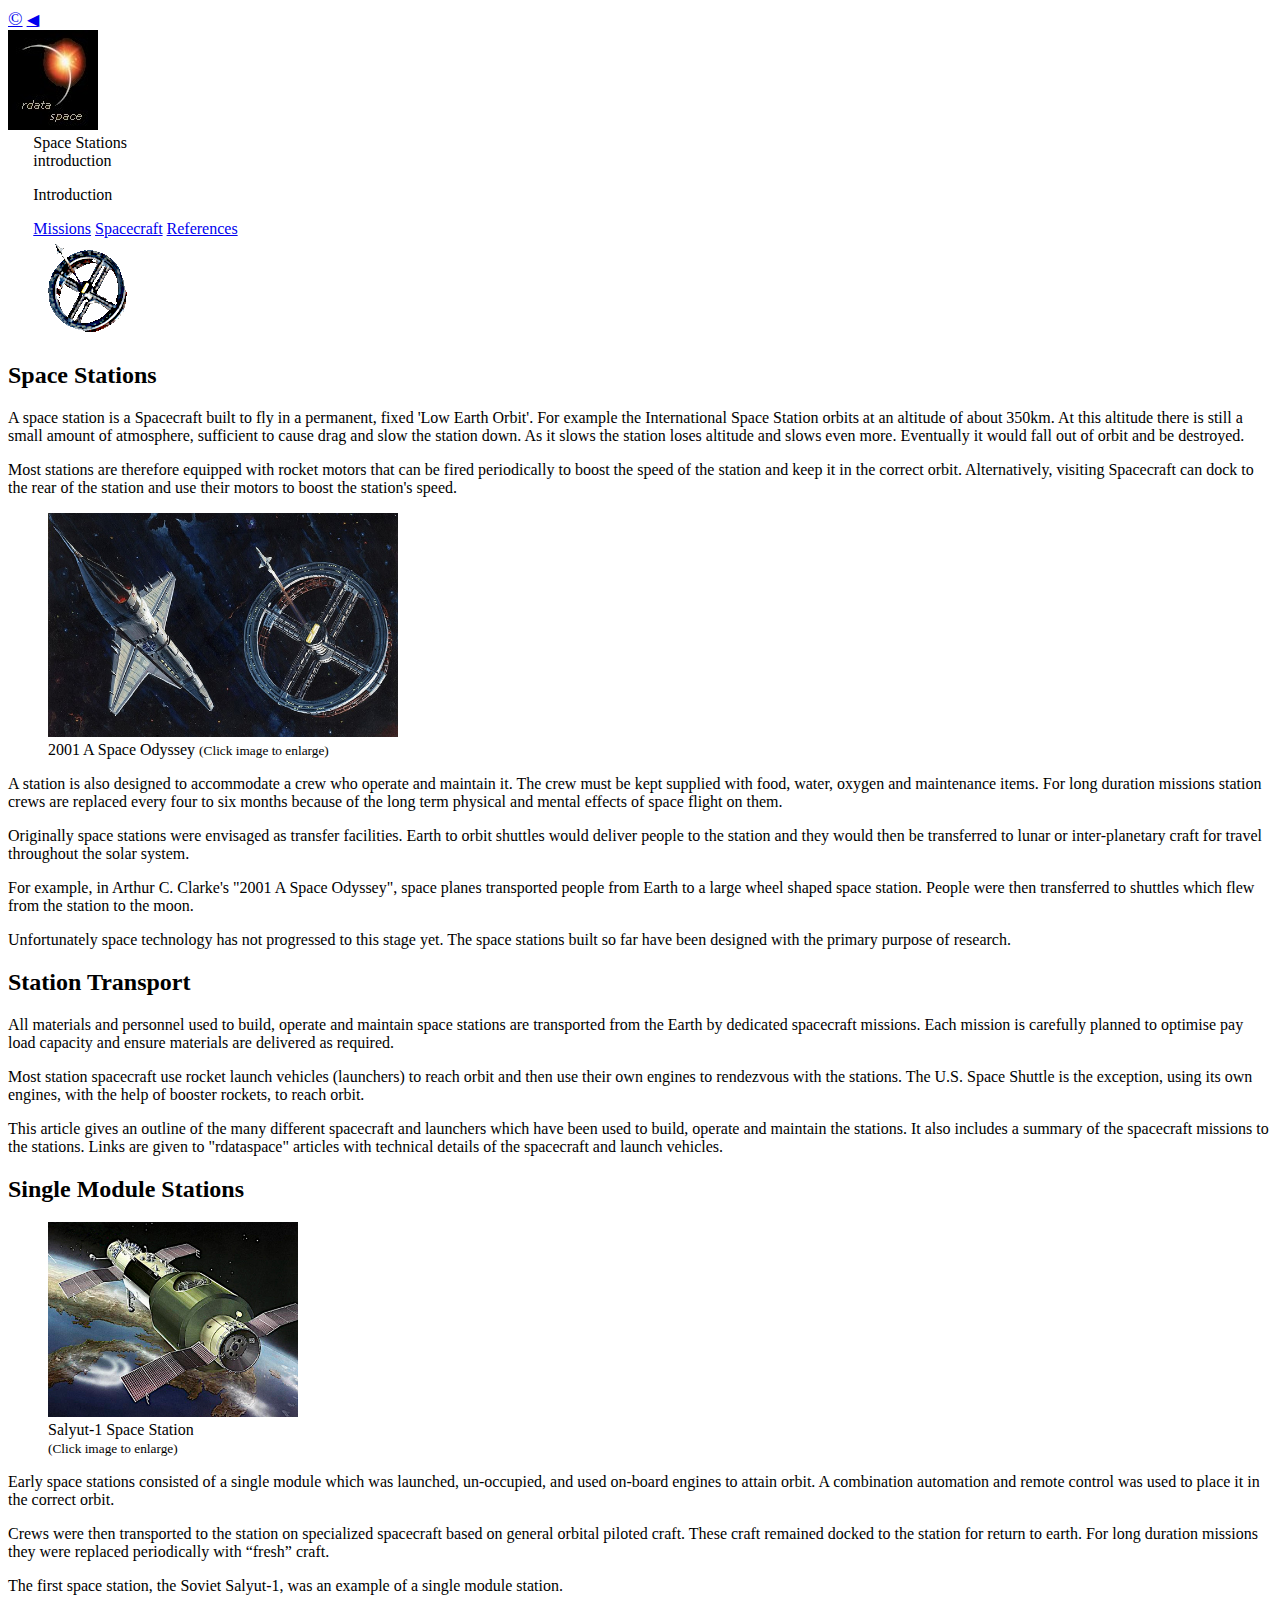
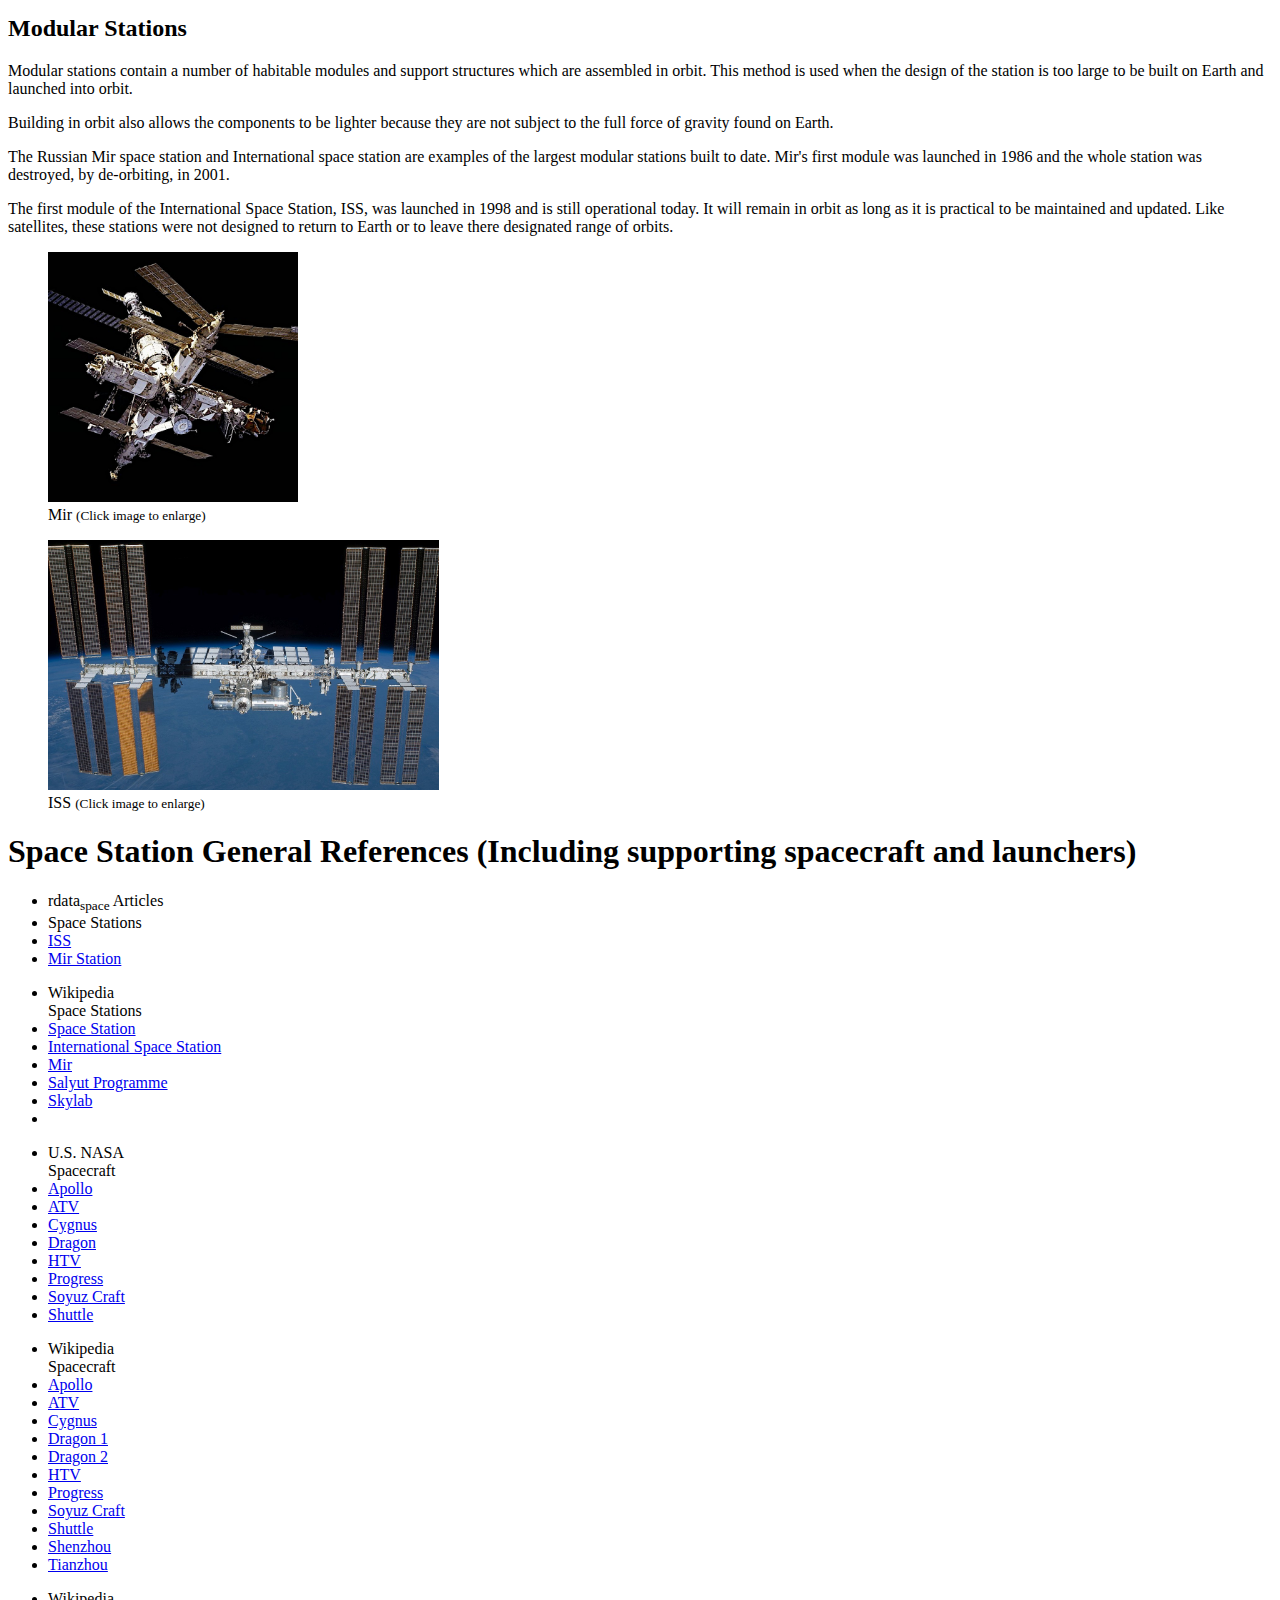
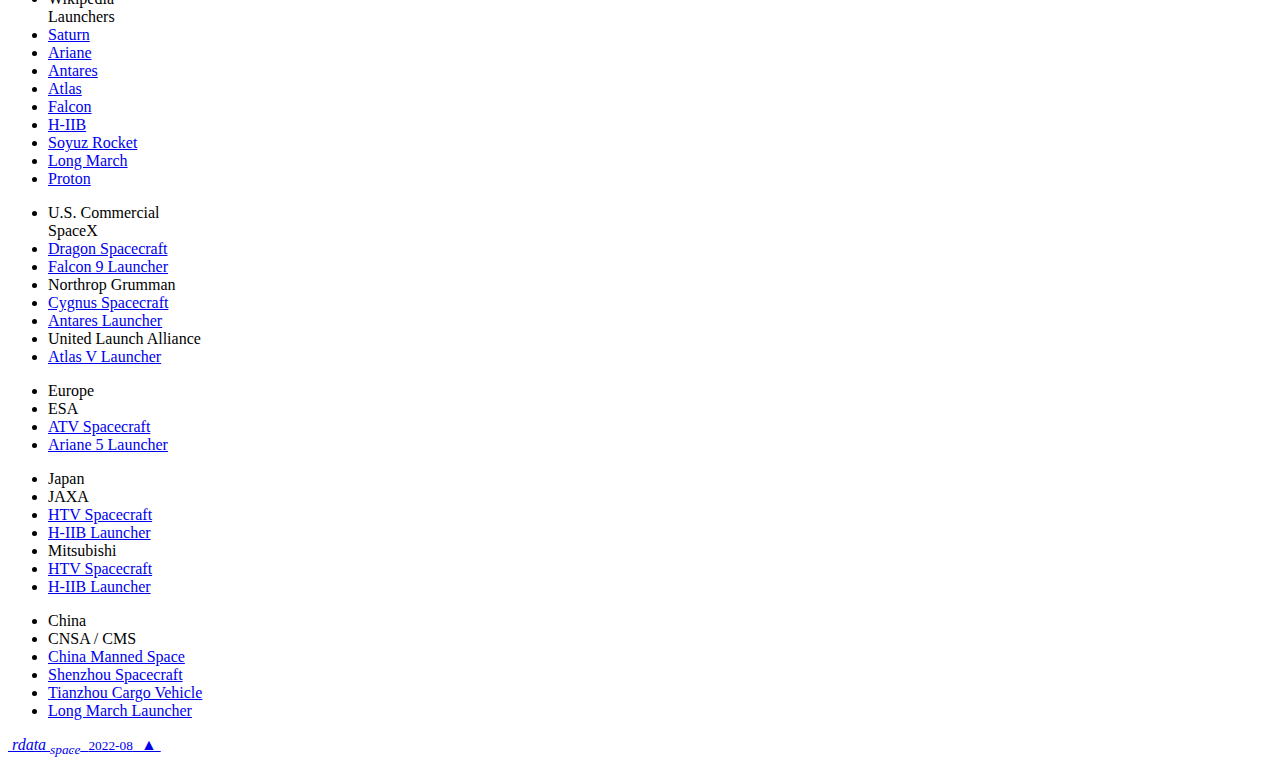
==== index.html @ 97874448 "Add files via upload" ====
<!DOCTYPE html>

<html lang="en-US">

	<!-- Head -->

	<head>
		<!-- Global site tag (gtag.js) - Google Analytics -->
		<script async src="https://www.googletagmanager.com/gtag/js?id=UA-134709557-1"></script>
		<script>
			window.dataLayer = window.dataLayer || [];
			function gtag(){dataLayer.push(arguments);}
			gtag('js', new Date());

			gtag('config', 'UA-134709557-1');
		</script>
		
		<meta charset="utf-8">
		<meta name="author" content="rdataspace">
		<meta name="description" content="An overview of all missions flown to explore our solar system.">
		<title>Space Stations - Introduction</title>
		<meta name="viewport" content="width=device-width, initial-scale=1">
		<link rel="stylesheet" type="text/css" href="stations.css">
		<link rel="stylesheet" type="text/css" href="lightbox.css">
		<link rel="Shortcut Icon" href="rdata.ico" type="image/x-icon">
		<script type="text/javascript" src="jquery.js"></script>
		<script type="text/javascript" src="lightbox.js"></script>
	</head>
	
	<body class="background">

		<!-- Header -->

		<div class="gridHeader">
			<div class="flexRow-sb">
				<div class="flexCol">
					<a class="hlink" href="https://creativecommons.org/publicdomain/zero/1.0/" title="External link to license site" target="_blank" style="margin: 1rem 0rem 1.2rem 0rem; font-size: larger;">&#169;</a>
					<a class="hlink" href="https://rdataspace.github.io/portal/" title="Go to rdataspace Portal">&#9664;</a>
				</div>	
				<a class="ilink" href="https://rdataspace.github.io/portal/" title="Go to rdataspace Portal"><img src="images/logo-rdataspace.jpg" alt="rdataspace logo" ></a>
			</div>

			<div class="flexCol" style="margin-left: 2%;">
				<div class="headerText-1">Space Stations</div>
				<div class="headerText-2">introduction</div>
				<div class="flexRow-sb" style="width: 45%;">
					<p>Introduction</p>
					<a class="hlink" href="missions.html" title="Missions page">Missions</a>
					<a class="hlink" href="spacecraft.html" title="Spacecraft page">Spacecraft</a>
					<a class="hlink" href="#ref" title="References">References</a>
				</div>
			</div>
				
			<img src="images/header-pic.png" alt="Header Pic">
		</div>

		<!-- Introduction -->

		<section>
			<div class="grid-2col">

				<!-- Left col -->

				<div class="leftCol">
					<div class="barH2"><h2>Space Stations</h2>
					</div>
					<p class="padt">A space station is a Spacecraft built to fly in a permanent, fixed 'Low Earth Orbit'. For example the International Space Station orbits at an altitude of about 350km. At this altitude there is still a small amount of atmosphere, sufficient to cause drag and slow the station down. As it slows the station loses altitude and slows even more. Eventually it would fall out of orbit and be destroyed.</p>
					<p>Most stations are therefore equipped with rocket motors that can be fired periodically to boost the speed of the station and keep it in the correct orbit. Alternatively, visiting Spacecraft can dock to the rear of the station and use their motors to boost the station's speed.</p>
					<figure class="fl mr">
						<a href="images/2001-a-space-odyssey.jpg" rel="lightbox" data-title="2001 A Space Odyssey <small>(Click background to close)</small>" title="Click image to enlarge"><img class="shadow-gold fade" src="images/2001-a-space-odyssey.jpg" alt="2001" width="350px"></a>
						<figcaption>2001 A Space Odyssey <small>(Click image to enlarge)</small></figcaption>
					</figure>
					<p>A station is also designed to accommodate a crew who operate and maintain it. The crew must be kept supplied with food, water, oxygen and maintenance items. For long duration missions station crews are replaced every four to six months because of the long term physical and mental effects of space flight on them.</p>
					<p>Originally space stations were envisaged as transfer facilities. Earth to orbit shuttles would deliver people to the station and they would then be transferred to lunar or inter-planetary craft for travel throughout the solar system.</p>
					<p>For example, in Arthur C. Clarke's "2001 A Space Odyssey", space planes transported people from Earth to a large wheel shaped space station. People were then transferred to shuttles which flew from the station to the moon.</p>
					<p>Unfortunately space technology has not progressed to this stage yet. The space stations built so far have been designed with the primary purpose of research.<span id="transport"></span>
					</p>

					<div class="barH2"><h2>Station Transport</h2>
					</div>
					<p>All materials and personnel used to build, operate and maintain space stations are transported from the Earth by dedicated spacecraft missions. Each mission is carefully planned to optimise pay load capacity and ensure materials are delivered as required.</p> 
					<p>Most station spacecraft use rocket launch vehicles (launchers) to reach orbit and then use their own engines to rendezvous with the stations. The U.S. Space Shuttle is the exception, using its own engines, with the help of booster rockets, to reach orbit.</p>
					<p>This article gives an outline of the many different spacecraft and launchers which have been used to build, operate and maintain the stations. It also includes a summary of the spacecraft missions to the stations. Links are given to &quot;rdataspace&quot; articles with technical details of the spacecraft and launch vehicles.</p>
				</div>

				<!-- Right col -->

				<div class="rightCol">
					<div class="barH2"><h2>Single Module Stations</h2>
					</div>
					<figure class="fr ml mt">
						<a href="images/salyut-1.jpg" rel="lightbox" data-title="Salyut 1, the first Space Station, with a Soyuz crew transport approaching. <small>(Credit: fircroft.com) (Click background to close)</small>" title="Salyut 1"><img class="shadow-gold fade" src="images/salyut-1.jpg" alt="Salyut 1" width="250px"></a>
						<figcaption>Salyut-1 Space Station<br>
							<small>(Click image to enlarge)</small></figcaption>
					</figure>
					<p class="padt">Early space stations consisted of a single module which was launched, un-occupied, and used on-board engines to attain orbit. A combination automation and remote control was used to place it in the correct orbit.</p>
					<p>Crews were then transported to the station on specialized spacecraft based on general orbital piloted craft. These craft remained docked to the station for return to earth. For long duration missions they were replaced periodically with <q>fresh</q> craft.</p>
					<p>The first space station, the Soviet Salyut-1, was an example of a single module station.</p>

					<div class="barH2"><h2>Modular Stations</h2>
					</div>
					<p>Modular stations contain a number of habitable modules and support structures which are assembled in orbit. This method is used when the design of the station is too large to be built on Earth and launched into orbit.</p>
					<p>Building in orbit also allows the components to be lighter because they are not subject to the full force of gravity found on Earth.</p>
					<p>The Russian Mir space station and International space station are examples of the largest modular stations built to date. Mir's first module was launched in 1986 and the whole station was destroyed, by de-orbiting, in 2001.</p>
					<p>The first module of the International Space Station, ISS, was launched in 1998 and is still operational today. It will remain in orbit as long as it is practical to be maintained and updated. Like satellites, these stations were not designed to return to Earth or to leave there designated range of orbits.</p>

					<div class="flexRow-sa">
						<figure class="mt">
							<a href="images/mir-sts-81.jpg" rel="lightbox" data-title="Mir Space Station from Shuttle STS-81 <small>(Credit: NASA)<br>
								(Click background to close)</small>" title="Mir Space Station (Click image to enlarge)</small>"><img class="shadow-gold fade" src="images/mir-sts-81.jpg" alt="Mir" height="250px"></a>
								<figcaption>Mir <small>(Click image to enlarge)</small></figcaption>
						</figure>
						<figure class="mt">
							<a href="images/iss-2011.jpg" rel="lightbox" data-title="ISS in 2011 <small>(Credit: NASA)(Click background to close)</small>" title="Click image to enlarge"><img class="shadow-gold fade" src="images/iss-2011.jpg" alt="ISS 2011" height="250px"></a>
							<figcaption>ISS <small>(Click image to enlarge)</small></figcaption>
						</figure>
					</div>
				</div>
			</div>
		</section>

		<!-- References -->

		<span id="ref"></span>

		<section>

			<div class="barH1"><h1>Space Station General References (Including supporting spacecraft and launchers)</h1>
			</div>

			<div class="flexRow-sb mt mr mb ml">

				<!-- rdataspace - Space stations -->

				<ul class="blank">
					<li>rdata<sub>space</sub> Articles</li>
					<li class="color">Space Stations</li>
					<li><a class="elink" href="https://rdataspace.github.io/station_iss/" target="_blank" title="rdataspace Article - ISS">ISS</a></li>
					<li><a class="elink" href="https://rdataspace.github.io/station_mir/" target="_blank" title="rdataspace Article - Mir">Mir Station</a></li>
				</ul>

				<!-- Wikipedia - Space Stations -->

				<ul class="blank">
					<li>Wikipedia<br>
						<span class="color">Space Stations</span></li>
					<li><a class="elink" href="https://en.wikipedia.org/wiki/Space_station" target="_blank" title="External Link">Space Station</a></li>
					<li><a class="elink" href="https://en.wikipedia.org/wiki/International_Space_Station" target="_blank" title="External Link">International Space Station</a></li>
					<li><a class="elink" href="https://en.wikipedia.org/wiki/Mir" target="_blank" title="External Link">Mir</a></li>
					<li><a class="elink" href="https://en.wikipedia.org/wiki/Salyut_programme" target="_blank" title="External Link">Salyut Programme</a></li>
					<li><a class="elink" href="https://en.wikipedia.org/wiki/Skylab" target="_blank" title="External Link">Skylab</a></li>
					<li><a class="elink" href="https://en.wikipedia.org/wiki/" target="_blank" title="External Link"></a></li>
				</ul>
				
				<!-- NASA - Spacecraft -->

				<ul class="blank">
					<li>U.S. NASA<br>
						<span class="color">Spacecraft</span></li>
					<li><a class="elink" href="https://www.nasa.gov/mission_pages/apollo/missions/index.html" target="_blank" title="External Link">Apollo</a></li>
					<li><a class="elink" href="https://www.nasa.gov/mission_pages/station/structure/atv.html#.WdRbZ9Fx2Hs" target="_blank" title="External Link">ATV</a></li>
					<li><a class="elink" href="https://www.nasa.gov/mission_pages/station/structure/elements/cygnus.html#.WdNj2dFx2Hs" target="_blank" title="External Site">Cygnus</a></li>
					<li><a class="elink" href="https://www.nasa.gov/mission_pages/station/structure/elements/dragon.html#.WdNip9Fx2Hs" target="_blank" title="External Site">Dragon</a></li>
					<li><a class="elink" href="https://www.nasa.gov/mission_pages/station/structure/elements/htv.html#.WdRtU9Fx2Hs" target="_blank" title="External Link">HTV</a></li>
					<li><a class="elink" href="https://www.nasa.gov/mission_pages/station/structure/elements/progress_about.html" target="_blank" title="External Site">Progress</a></li>
					<li><a class="elink" href="https://www.nasa.gov/audience/forstudents/k-4/stories/nasa-knows/what-is-the-soyuz-spacecraft-k-4" target="_blank" title="External Site">Soyuz Craft</a></li>
					<li><a class="elink" href="https://www.nasa.gov/mission_pages/shuttle/main/index.html" target="_blank" title="External Site">Shuttle</a></li>
				</ul>

				<!-- Wikipedia - Spacecraft -->

				<ul class="blank">
					<li>Wikipedia<br>
						<span class="color">Spacecraft</span></li>
					<li><a class="elink" href="https://en.wikipedia.org/wiki/Apollo_program" target="_blank" title="External Link">Apollo</a></li>
					<li><a class="elink" href="https://en.wikipedia.org/wiki/Automated_Transfer_Vehicle" target="_blank" title="External Link">ATV</a></li>
					<li><a class="elink" href="https://en.wikipedia.org/wiki/Cygnus_(spacecraft)" target="_blank" title="External Link">Cygnus</a></li>
					<li><a class="elink" href="https://en.wikipedia.org/wiki/SpaceX_Dragon" target="_blank" title="External Link">Dragon 1</a></li>
					<li><a class="elink" href="https://en.wikipedia.org/wiki/SpaceX_Dragon_2" target="_blank" title="External Link">Dragon 2</a></li>
					<li><a class="elink" href="https://en.wikipedia.org/wiki/H-II_Transfer_Vehicle" target="_blank" title="External Link">HTV</a></li>
					<li><a class="elink" href="https://en.wikipedia.org/wiki/Progress_(spacecraft)" target="_blank" title="External Link">Progress</a></li>
					<li><a class="elink" href="https://en.wikipedia.org/wiki/Soyuz_(spacecraft)" target="_blank" title="External Link">Soyuz Craft</a></li>
					<li><a class="elink" href="https://en.wikipedia.org/wiki/Space_Shuttle" target="_blank" title="External Link">Shuttle</a></li>
					<li><a class="elink" href="https://en.wikipedia.org/wiki/Shenzhou_(spacecraft)" target="_blank" title="External Link">Shenzhou</a></li>
					<li><a class="elink" href="https://en.wikipedia.org/wiki/Tianzhou_(spacecraft)" target="_blank" title="External Link">Tianzhou</a></li>
				</ul>	

				<!-- Wikipedia - Launchers -->

				<ul class="blank">
					<li>Wikipedia<br>
						<span class="color">Launchers</span></li>
					<li><a class="elink" href="https://en.wikipedia.org/wiki/Saturn_(rocket_family)" target="_blank" title="External Link">Saturn</a></li>
					<li><a class="elink" href="https://en.wikipedia.org/wiki/Ariane_(rocket_family)" target="_blank" title="External Link">Ariane</a></li>
					<li><a class="elink" href="https://en.wikipedia.org/wiki/Antares_(rocket)" target="_blank" title="External Link">Antares</a></li>
					<li><a class="elink" href="https://en.wikipedia.org/wiki/Atlas_(rocket_family)" target="_blank" title="External Link">Atlas</a></li>
					<li><a class="elink" href="https://en.wikipedia.org/wiki/SpaceX_launch_vehicles" target="_blank" title="External Link">Falcon</a></li>
					<li><a class="elink" href="https://en.wikipedia.org/wiki/H-IIB" target="_blank" title="External Link">H-IIB</a></li>
					<li><a class="elink" href="https://en.wikipedia.org/wiki/Soyuz_(rocket_family)" target="_blank" title="External Link">Soyuz Rocket</a></li>
					<li><a class="elink" href="https://en.wikipedia.org/wiki/Long_March_(rocket_family)" target="_blank" title="External Link">Long March</a></li>
					<li><a class="elink" href="https://en.wikipedia.org/wiki/Proton_(rocket_family)" target="_blank" title="External Link">Proton</a></li>
				</ul>

				<!-- U.S. Commercial -->

				<ul class="blank">
					<li>U.S. Commercial<br>
						<span class="color">SpaceX</span></li>
					<li><a class="elink" href="http://www.spacex.com/vehicles/dragon/" target="_blank" title="External Link">Dragon Spacecraft</a></li>
					<li><a class="elink" href="http://www.spacex.com/vehicles/falcon-9/" target="_blank" title="External Link">Falcon 9 Launcher</a></li>

					<li class="color">Northrop Grumman</li>
					<li><a class="elink" href="https://www.northropgrumman.com/space/cygnus-spacecraft/" target="_blank" title="External Link">Cygnus Spacecraft</a></li>
					<li><a class="elink" href="https://www.northropgrumman.com/space/antares-rocket/" target="_blank" title="External Link">Antares Launcher</a></li>

					<li class="color">United Launch Alliance</li>
					<li><a class="elink" href="https://www.ulalaunch.com/rockets/atlas-v" target="_blank" title="External Link">Atlas V Launcher</a></li>
				</ul>

				<!-- Europe -->

				<ul class="blank">
					<li>Europe</li>
					<li class="color">ESA</li>
					<li><a class="elink" href="http://www.esa.int/Our_Activities/Human_Spaceflight/ATV" target="_blank" title="External Link">ATV Spacecraft</a></li>
					<li class="mb"><a class="elink" href="http://www.esa.int/Our_Activities/Space_Transportation/Launch_vehicles/Ariane_5" target="_blank" title="External Link">Ariane 5 Launcher</a></li>
				</ul>

				<!-- Japan -->

				<ul class="blank">
					<li>Japan</li>
					<li class="color">JAXA</li>
					<li><a class="elink" href="http://iss.jaxa.jp/en/htv/overview/" target="_blank" title="External Link">HTV Spacecraft</a></li>
					<li><a class="elink" href="http://global.jaxa.jp/projects/rockets/h2b/" target="_blank" title="External Link">H-IIB Launcher</a></li>

					<li class="color">Mitsubishi</li>
					<li><a class="elink" href="https://www.mhi.com/products/space/h-2_transfer_vehicle.html" target="_blank" title="External Link">HTV Spacecraft</a></li>
					<li><a class="elink" href="https://www.mhi.com/products/space/rocket_launcher.html" target="_blank" title="External Link">H-IIB Launcher</a></li>
				</ul>
				
				<!-- China -->

				<ul class="blank">
					<li>China</li>
					<li class="color">CNSA / CMS</li>
					<li><a class="elink" href="http://en.cmse.gov.cn/" target="_blank" title="External Link">China Manned Space</a></li>
					<li><a class="elink" href="http://www.cnsa.gov.cn/english/n6465715/n6465717/index.html" target="_blank" title="External Link">Shenzhou Spacecraft</a></li>
					<li><a class="elink" href="http://en.cmse.gov.cn/constitutes/cargovehiclesystem/201509/t20150929_590.html" target="_blank" title="External Link">Tianzhou Cargo Vehicle</li>
					<li><a class="elink" href="http://www.cnsa.gov.cn/english/n6465715/n6465718/index.html" target="_blank" title="External Link">Long March Launcher</a></li>
				</ul>
			</div>
		</section>

		<!-- Footer Banner -->

		<div class="footBanner flexRow-sa">
			<a class="hlink" href="#" title="Top of page"><em>&nbsp;rdata&nbsp;<sub>space</sub></em>&nbsp;&nbsp;<small>2022-08</small>&nbsp;&nbsp;&#9650;&nbsp;</a>
		</div>

	<!-- End -->

</body>
</html>
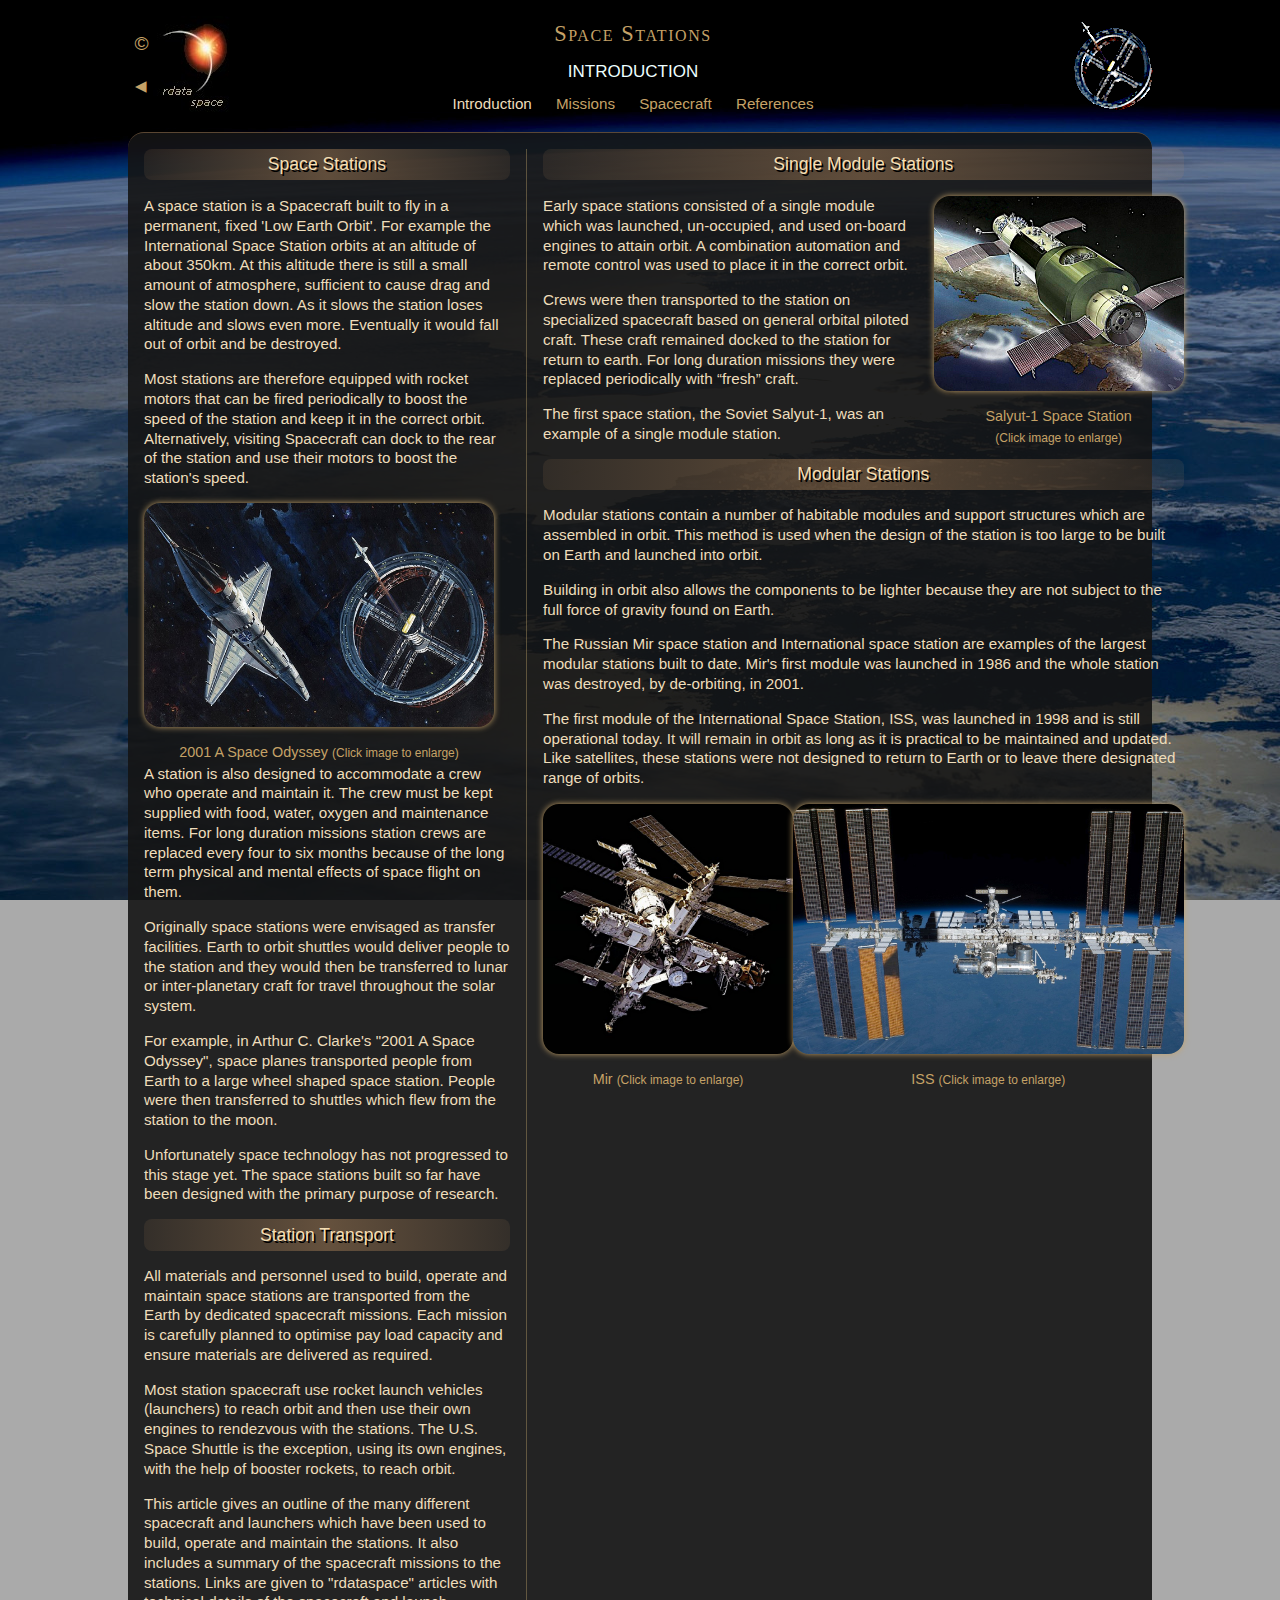
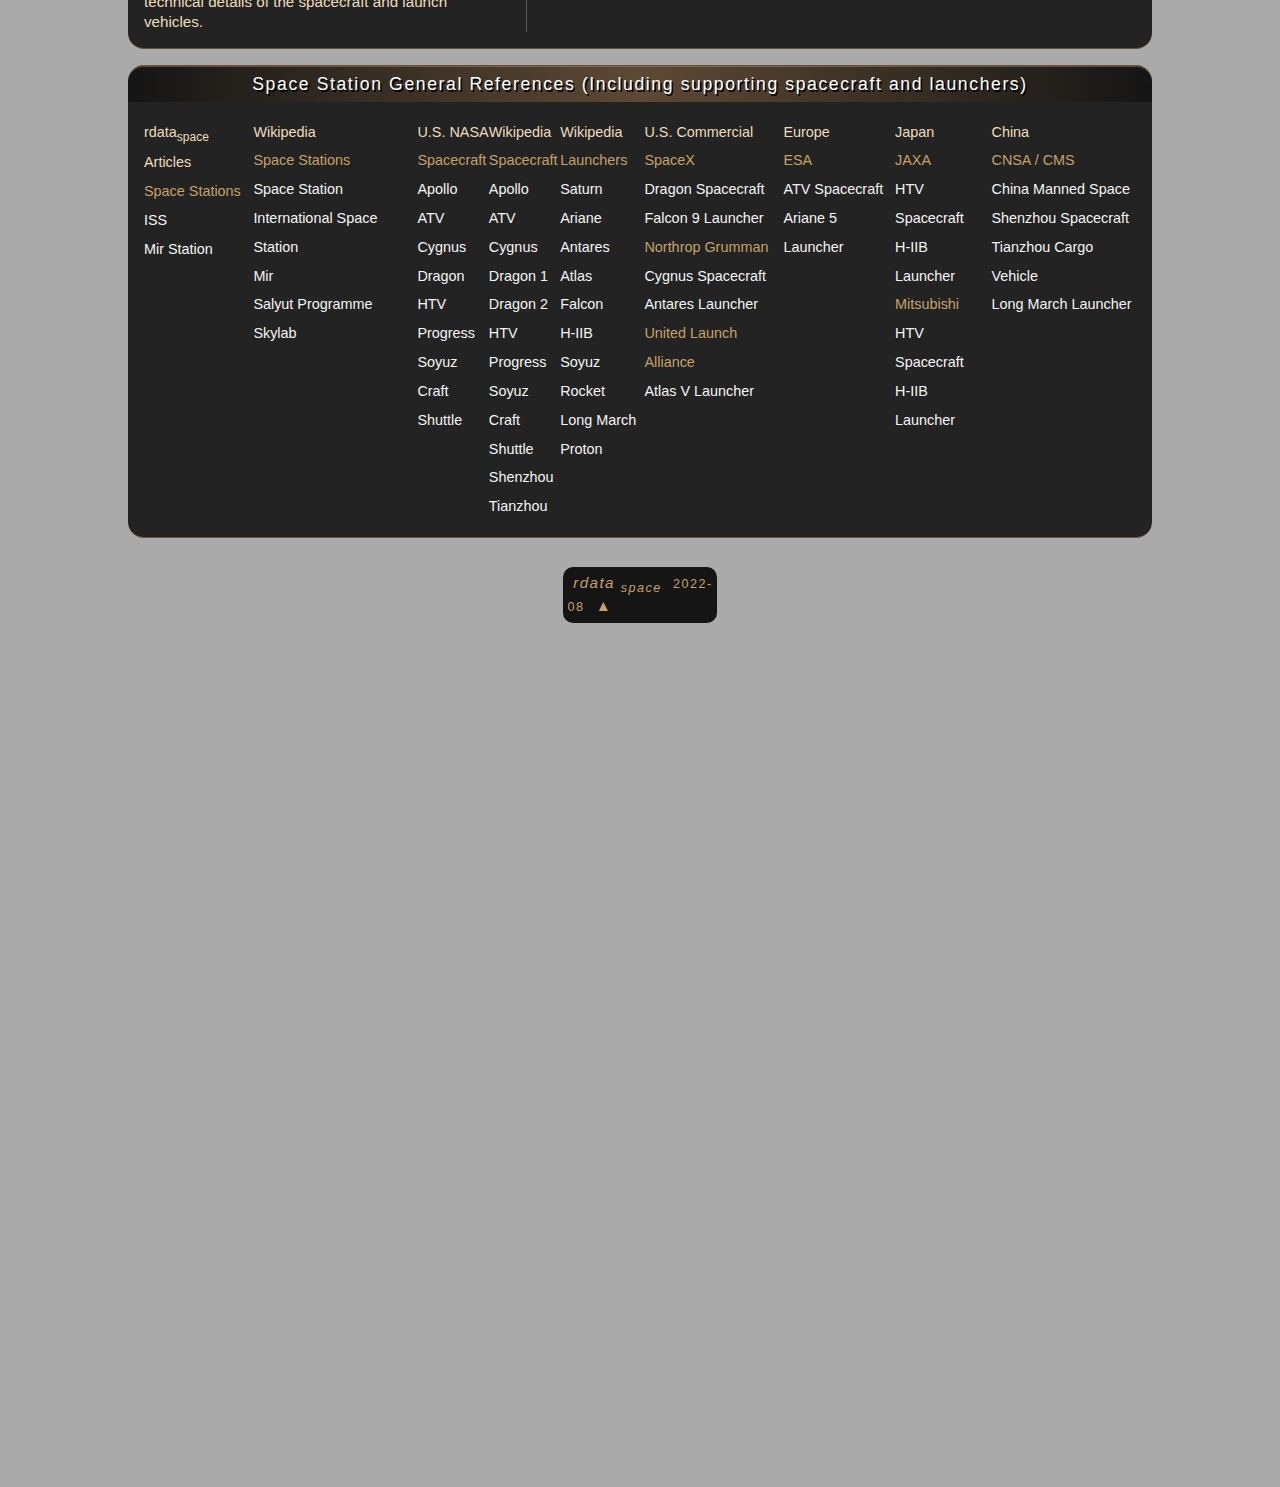
==== commit f026d2da: "Update index.html" ====
--- a/index.html
+++ b/index.html
@@ -17,7 +17,7 @@
 		
 		<meta charset="utf-8">
 		<meta name="author" content="rdataspace">
-		<meta name="description" content="An overview of all missions flown to explore our solar system.">
+		<meta name="description" content="An overview of the functions and operation of space stations.">
 		<title>Space Stations - Introduction</title>
 		<meta name="viewport" content="width=device-width, initial-scale=1">
 		<link rel="stylesheet" type="text/css" href="stations.css">
@@ -261,4 +261,4 @@
 	<!-- End -->
 
 </body>
-</html>+</html>
--- a/stations.css
+++ b/stations.css
@@ -0,0 +1,592 @@
+/* stations.css */
+
+/* Box Sizing */
+
+  * {
+    box-sizing: border-box;
+  }
+
+/* Body */
+
+body {
+  margin: 0rem;
+}
+
+/* Background */
+
+.background {
+  background-color: #aaa;
+  background-blend-mode: multiply;
+  background-attachment: fixed;
+  background-image: url("images/background.jpg");
+}
+
+/* Flex */
+
+.flexRow-sa {
+  display: flex;
+  flex-direction: row;
+  flex-wrap: nowrap;
+  align-items: flex-start;
+  justify-content: space-around;
+}
+.flexRow-sb {
+  display: flex;
+  flex-direction: row;
+  flex-wrap: nowrap;
+  justify-content: space-between;
+}
+.flexCol {
+  display: flex;
+  flex-direction: column;
+  flex-wrap: nowrap;
+  align-items: center;
+}
+.oneCol {
+  display: block;
+  margin: 1rem;
+}
+.leftCol {
+  border-right: 0.1rem solid rgba(175,150,100,0.45);
+  margin: 1rem 0rem 1rem 1rem;
+  padding-right: 1rem;
+}
+.rightCol {
+  margin: 1rem;
+}
+
+/* Grids */
+
+.gridHeader {
+  display: grid;
+  grid-template-columns: 8% auto 11%;
+  column-gap: 0%;
+  row-gap: 0%;
+  width: 79%;
+  background: transparent;
+  margin: 1rem auto;
+}
+.grid-2col {
+  display: grid;
+  grid-template-rows: auto;
+  grid-template-columns: 1fr 1fr;
+  column-gap: 0;
+  row-gap: 0;
+  width: 100%;
+}
+
+/* Sticky */ 
+
+.stick {
+  display: block;
+  position: sticky;
+  top: 0rem;
+  z-index: 5;
+}
+
+/* Header Text */
+
+.headerText-1 {
+  font: small-caps 1.4rem Georgia, serif;
+  color: #c5a267;
+  letter-spacing: 0.1rem;
+  margin: 0.3rem auto 0.5rem auto
+}
+.headerText-2 {
+  font: small-caps 1.5rem Verdana, sans-serif;
+  color: #eff;
+  margin: 0rem auto 0.7rem auto
+}
+
+/* Images */
+
+img {
+  display: block;
+  border-radius: 1rem;
+}
+.fl {
+  float: left;
+}
+.fr {
+  float: right;
+}
+.middle {
+  margin: 0rem auto;
+}
+.bdgold {
+  border: 1px solid 	rgb(197, 162, 103);
+}
+figure {
+  display: flex;
+  flex-flow: column;
+  margin: 0rem;
+}
+figcaption {
+  font: 0.9rem/1.5 Verdana, sans-serif;
+  color: #c5a267;
+  background-color: transparent;
+  padding-top: 15px;
+  text-align: center;
+}
+.shadow-gold {
+  filter: drop-shadow(0rem 0rem 0.2rem #c5a267);
+}
+.fade {
+  opacity: 1;
+}
+.fade:hover {
+  opacity: 0.7;
+  box-shadow: 0rem 0rem 0.2rem 0.2rem #ddd;
+  transition-duration: 0.3s;
+}
+.shape-spacecraft {
+	padding-right: 15px;
+	shape-outside: polygon(44px 58px, -7.47% 70.21%, 0px 237px, 292px 240px, 289px 1px, 43.38% -0.03%);
+}
+
+/* Sections */
+
+section {
+  background-color: rgba(20,20,20,0.9);
+  width: 80%;
+  margin: 1rem auto;
+  border-radius: 1rem;
+  border-top: 0.1rem solid rgba(200,150,100,0.4);
+  border-bottom: 0.1rem solid rgba(200,150,100,0.4);
+}
+
+/* Text */
+
+p {
+  font: 0.95rem/1.3 Verdana, sans-serif;
+  color: #eeddbb;
+}
+p:first-of-type {
+  margin-top: 0rem;
+}
+p:last-of-type {
+  margin-bottom: 0rem;
+}
+h1 {
+  font: 1.1rem/0.7 Verdana, sans-serif;
+  color: #fff;
+  letter-spacing: 0.1rem;
+  text-shadow: 0.1rem 0.1rem #000;
+  text-align: center;
+  padding: 0.7rem;
+  margin: 0;
+}
+h2 {
+  font: 1.1rem/0.5 Verdana, sans-serif;
+  color: wheat;
+  text-shadow: 0.1em 0.1em #000;
+  text-align: center;
+  padding: 0.7rem;
+  margin: 0;
+}
+h3 {
+  font: 1rem/0.5 Verdana, sans-serif;
+  color: #caa15a;
+  text-shadow: 0.1em 0.1em #000;
+  text-align: left;
+  padding: 0.7rem;
+  margin: 0;
+}
+h4 {
+  font: 0.97rem/1 Verdana, sans-serif;
+  color: #caa15a;
+  text-align: left;
+  margin: 0;
+}
+.bdt {
+  border-top: 0.1rem solid rgba(200,150,100,0.4);
+}
+.bdr {
+  border-right: 0.1rem solid rgba(200,150,100,0.4);
+}
+.bdb {
+  border-bottom: 0.1rem solid rgba(200,150,100,0.4);
+}
+.lh15 {
+  line-height: 1.5;
+}
+
+/* Margins */
+
+.mt {
+  margin-top: 1rem;
+}
+.mt0 {
+  margin-top: 0rem;
+}
+.mr {
+  margin-right: 1rem;
+}
+.mr0 {
+  margin-right: 0rem;
+}
+.mb {
+  margin-bottom: 1rem;
+}
+.mb0 {
+  margin-bottom: 0rem;
+}
+.ml {
+  margin-left: 1rem;
+}
+.ml0 {
+  margin-left: 0rem;
+}
+
+/* Alignment */
+
+.center {
+  display: flex;
+  justify-content: center;
+}
+.clearBoth {
+  clear: both;
+}
+
+/* Padding */
+
+.padt {
+  padding-top: 1rem;
+}
+.padr {
+  padding-right: 1rem;
+}
+.padb {
+  padding-bottom: 1rem;
+}
+
+/* Text Decoration */
+
+.color {
+  color: #c5a267;  
+}
+.color-small {
+	font: 0.9rem sans-serif;
+	color: #c5a267;
+}
+.color-lite {
+	font: 0.95rem sans-serif;
+	color: whitesmoke;
+}
+
+/* Bars */
+
+.barH1 {
+  height: auto;
+  background-image:
+  linear-gradient(to right,
+  rgba(200,150,100,0),
+  rgba(200,150,100,0.4),
+  rgba(200,150,100,0));
+  background-color: rgba(20,20,20,0.9);
+  border-top-left-radius: 1rem;
+  border-top-right-radius: 1rem;
+  border-top: 0.1rem solid rgba(200,150,100,0.4);
+  z-index: 0;
+}
+.barH2 {
+  height: auto;
+  background-image:
+  linear-gradient(to right,
+  rgba(200,150,100,0.1),
+  rgba(200,150,100,0.4),
+  rgba(200,150,100,0.1));
+  margin: 0;
+  border: 0;
+  border-radius: 0.5rem;
+}
+.barH3 {
+  height: auto;
+  background-image:
+  linear-gradient(to right,
+  rgba(200,150,100,0.4),
+  rgba(200,150,100,0.1));
+  margin: 0rem;
+  border: 0;
+  border-radius: 0.5rem;
+}
+
+/* Lists  */
+
+ul {
+  margin: 0;
+  padding: 0;
+}
+ul.blank {
+  list-style: none;
+}
+ol {
+  margin-left: 1rem;
+  padding:0;
+}
+li {
+  color: #edb;
+  font: 0.9rem/2 Verdana, sans-serif;
+}
+
+/* Links */
+
+.hlink {
+  font: 0.95rem/1.3 Verdana, sans-serif;
+}
+.hlink:link {
+  color: #c5a267;
+  text-decoration: none;
+}
+.hlink:visited {
+  color: #c5a267;
+}
+.hlink:hover {
+  color: #fff;
+  text-decoration: none;
+}
+.hlink:active {
+  color: red;
+}
+
+/* Article Links */
+
+.alink:link, .alink:visited {
+  font: 0.95rem/1.3 Verdana, sans-serif;
+  color: #c5a267;
+  border-bottom: 0.1rem dotted #74726f;
+  text-decoration: none;
+}
+.alink:hover {
+  color: #fff;
+  border-bottom: 0.1rem dotted #fff;
+  text-decoration: none;
+}
+.alink:active {
+  color: red;
+}
+
+/* Image Links */
+
+.ilink:link, .ilink:visited {
+  text-decoration: none;
+}
+.ilink:hover {
+  text-decoration: none;
+  opacity: 0.7;
+  filter: drop-shadow(0rem 0rem 0.3rem #c5a267);
+  transition-duration: 0.4s;
+}
+.ilink:active {
+  text-decoration: none;
+}
+
+/* Symbol Links */
+
+.slink:link, .slink:visited {
+  color: #c5a267;
+  text-decoration: none;
+}
+.slink:hover {
+  color: #fff;
+  text-decoration: none;
+}
+.slink:active {
+  text-decoration: none;
+}
+
+/* External Links in body */
+
+.elink:link, .elink:visited {
+  color: whitesmoke;
+  text-align: left;
+  text-decoration: none;
+}
+.elink:hover {
+  color: #fff;
+  text-decoration: underline;
+}
+.elink:active {
+  color: red;
+}
+
+/* Table Links */
+
+.tlink:link, .tlink:visited {
+  font: 0.95em/2 Verdana, sans-serif;
+  color: #fff;
+  text-decoration: none;
+}
+.tlink:hover {
+  color: #b3c9df;
+  border-bottom: 0.1em dotted #fff;
+  text-decoration: none;
+}
+.tlink:active {
+  color: red;
+  border: 0;
+}
+
+/* Thumbs */
+
+.thumb-background {
+  display: flex;
+  width: auto;
+  height: auto;
+  background-color: #232323;
+  margin: 0.5rem 0rem;
+  border-top: 1px solid #aaa;
+  border-right: 2px solid #000;
+  border-bottom: 2px solid #000;
+  border-left: 1px solid #aaa;
+  border-radius: 0.7rem;
+}
+.thumb-row {
+  display: flex;
+  flex-wrap: nowrap;
+  justify-content: space-evenly;
+  align-items: top;
+  width: 100%;
+  height: auto;
+  border: 0;
+  margin-bottom: 1rem;
+}
+.thumb-row-start {
+  display: flex;
+  flex-wrap: wrap;
+  justify-content: flex-start;
+  align-items: top;
+  width: 100%;
+  height: auto;
+  border: 0;
+}
+.thumb-background:hover {
+  border-top: 2px solid #000;
+  border-right: 1px solid #fff;
+  border-bottom: 1px solid #fff;
+  border-left: 2px solid #000;
+  opacity: 0.5;
+}
+.thumb {
+  border-radius: 0.7rem;
+}
+.thumb-table {
+  border: 1px solid rgba(20,20,20,0.9);
+  border-radius: 0.7rem;
+  height: 3rem;
+  width: auto;
+}
+.thumb-table:hover {
+  border-top: 1px solid rgba(20,20,20,0.9);
+  border-right: 1px solid #c5a267;
+  border-bottom: 1px solid #c5a267;
+  border-left: 1px solid rgba(20,20,20,0.9);
+  opacity: 0.4;
+}
+
+/* Tables  */
+
+table {
+  width: auto;
+  border-collapse: collapse;
+  white-space: nowrap;
+  margin: 0rem auto;
+  z-index: 0;
+}
+td {
+  font: 0.9rem/1.5 verdana, sans-serif;
+  color: #edb;
+  padding: 0.2rem 0.5rem 0.2rem 0.5rem;
+  vertical-align: top;
+  text-align: left;
+  white-space: normal;
+  border: 0.1rem solid #c5a267;
+  cursor: default;
+  z-index: 0;
+
+}
+.tdHead {
+  font: 0.9rem Verdana, sans-serif;
+  color: #c5a267;
+  background-color: #101010;
+  text-align: center;
+  padding: 0.5rem;
+  z-index: 1;
+}
+.tdHead-sort:hover {
+  cursor: ns-resize;
+  color: #c5a267;
+  background-color: #333;
+}
+
+/* Table Notes */
+
+.tableNote-button {
+  position: relative;
+  display: block;
+  margin: 0rem auto;
+  padding-top: 1rem;
+}  
+.tableNote-symbol {
+  color: whitesmoke;
+  font: 0.9rem sans-serif;
+  border: 0.1rem solid #c5a267;
+  padding: 0.15rem;
+  border-radius: 0.5rem;
+  cursor: default;
+}
+.tableNote-button:hover .tableNote {
+  display: block;
+  visibility: visible;
+  opacity: 1;
+}
+.tableNote {
+  display: block;
+  position: absolute;
+  top: 1rem;
+  left: auto;
+  width: auto;
+  z-index: 2;
+  padding: 0.5rem 1rem;
+  background-color: #101010;
+  border: 0.1rem solid #c5a267;
+  border-radius: 0.5rem;
+  visibility: hidden;
+  opacity: 0;
+  transition-duration: 0.3s;
+}
+.tableNote-heading {
+  font: 1rem Verdana, sans-serif;
+  cursor: default;
+  text-align: center;
+  margin-bottom: 0.5rem;
+}
+.tableNote-text {
+  color: whitesmoke;
+  font: 0.9rem Verdana, sans-serif;
+  cursor: default;
+  text-align: left;
+  white-space: nowrap;
+  margin-top: 0rem;
+}
+
+/* Table Background Color */
+
+.trColor {
+  background-color: #2b2b2b;
+}
+
+/* Footer */
+
+.footBanner {
+  font: 0.9em Verdana, sans-serif;
+  color: #c5a267;
+  background-color: #151515;
+  letter-spacing: 0.1em;
+  border-radius: 0.7em;
+  padding: 0.4em 0em 0.5em 0.3em;
+  margin: 2em auto 60em auto;
+  width: 12%;
+}
+
+/* End */
